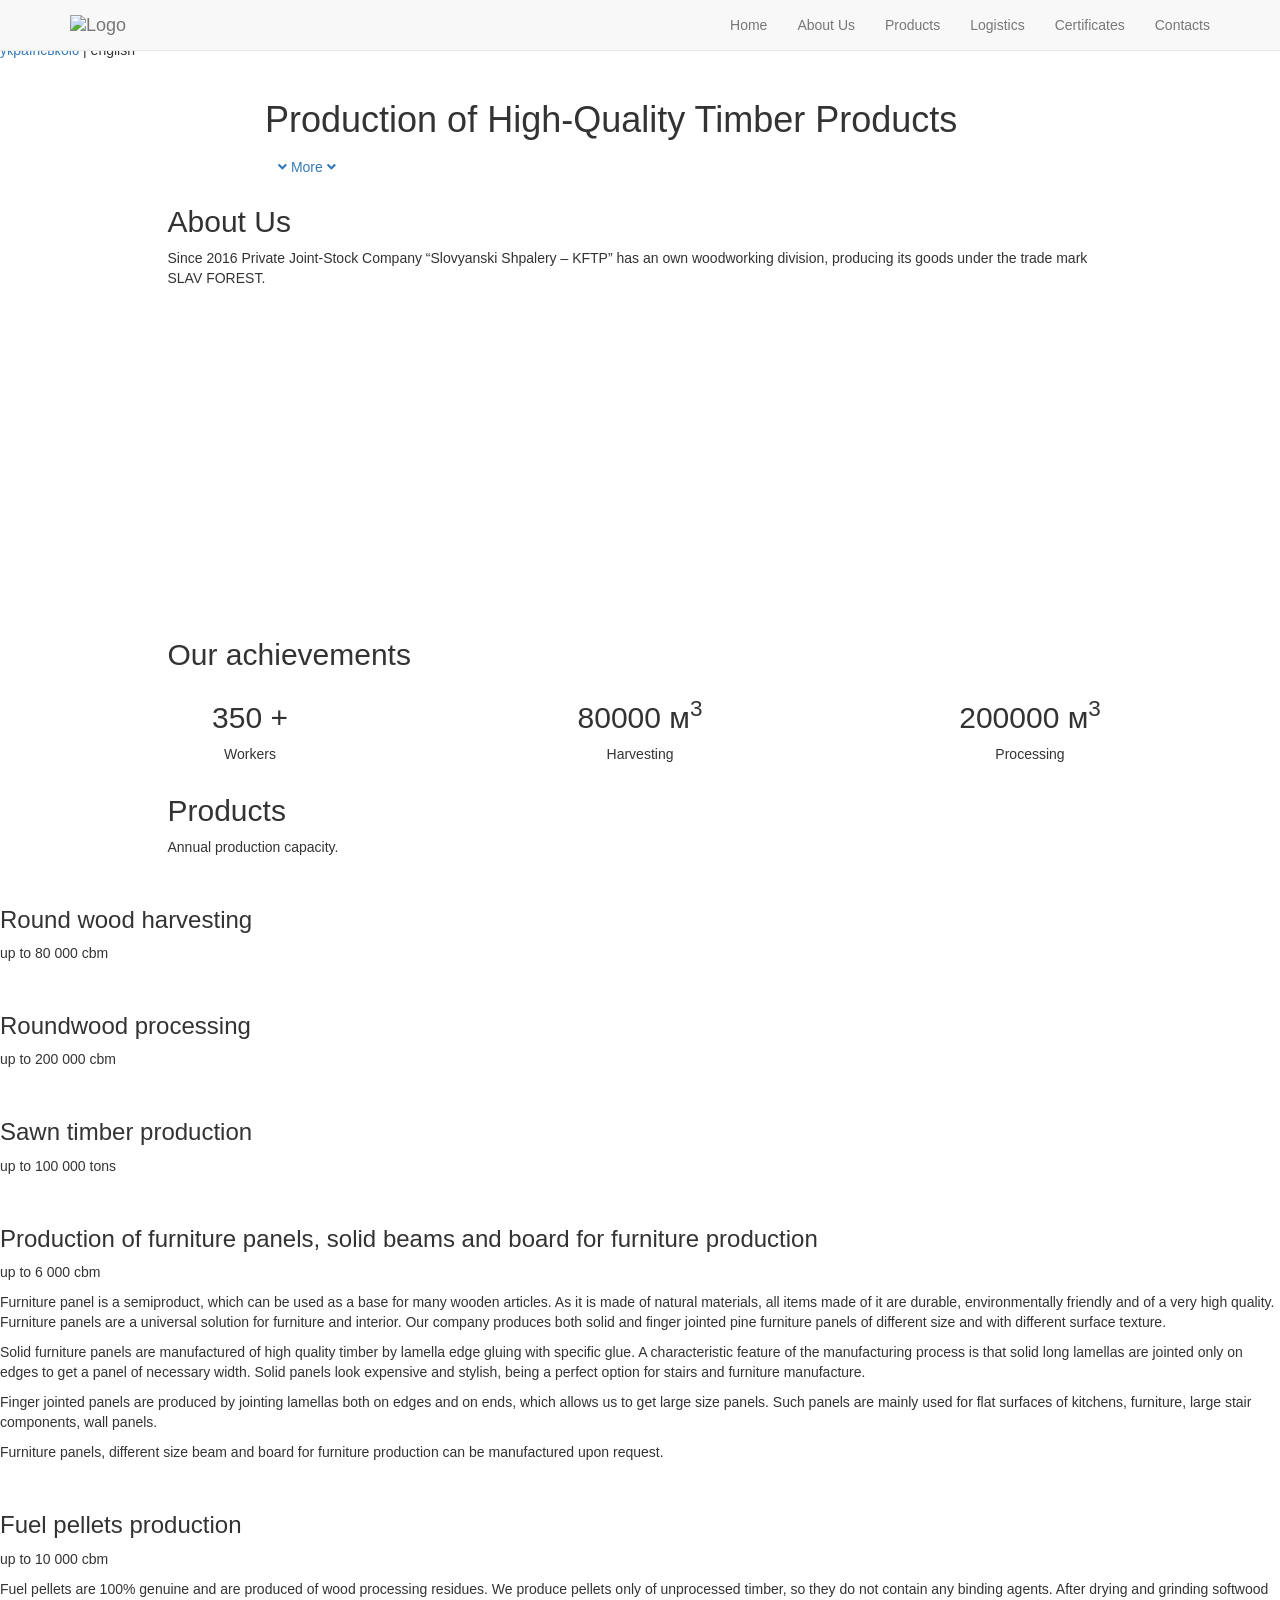
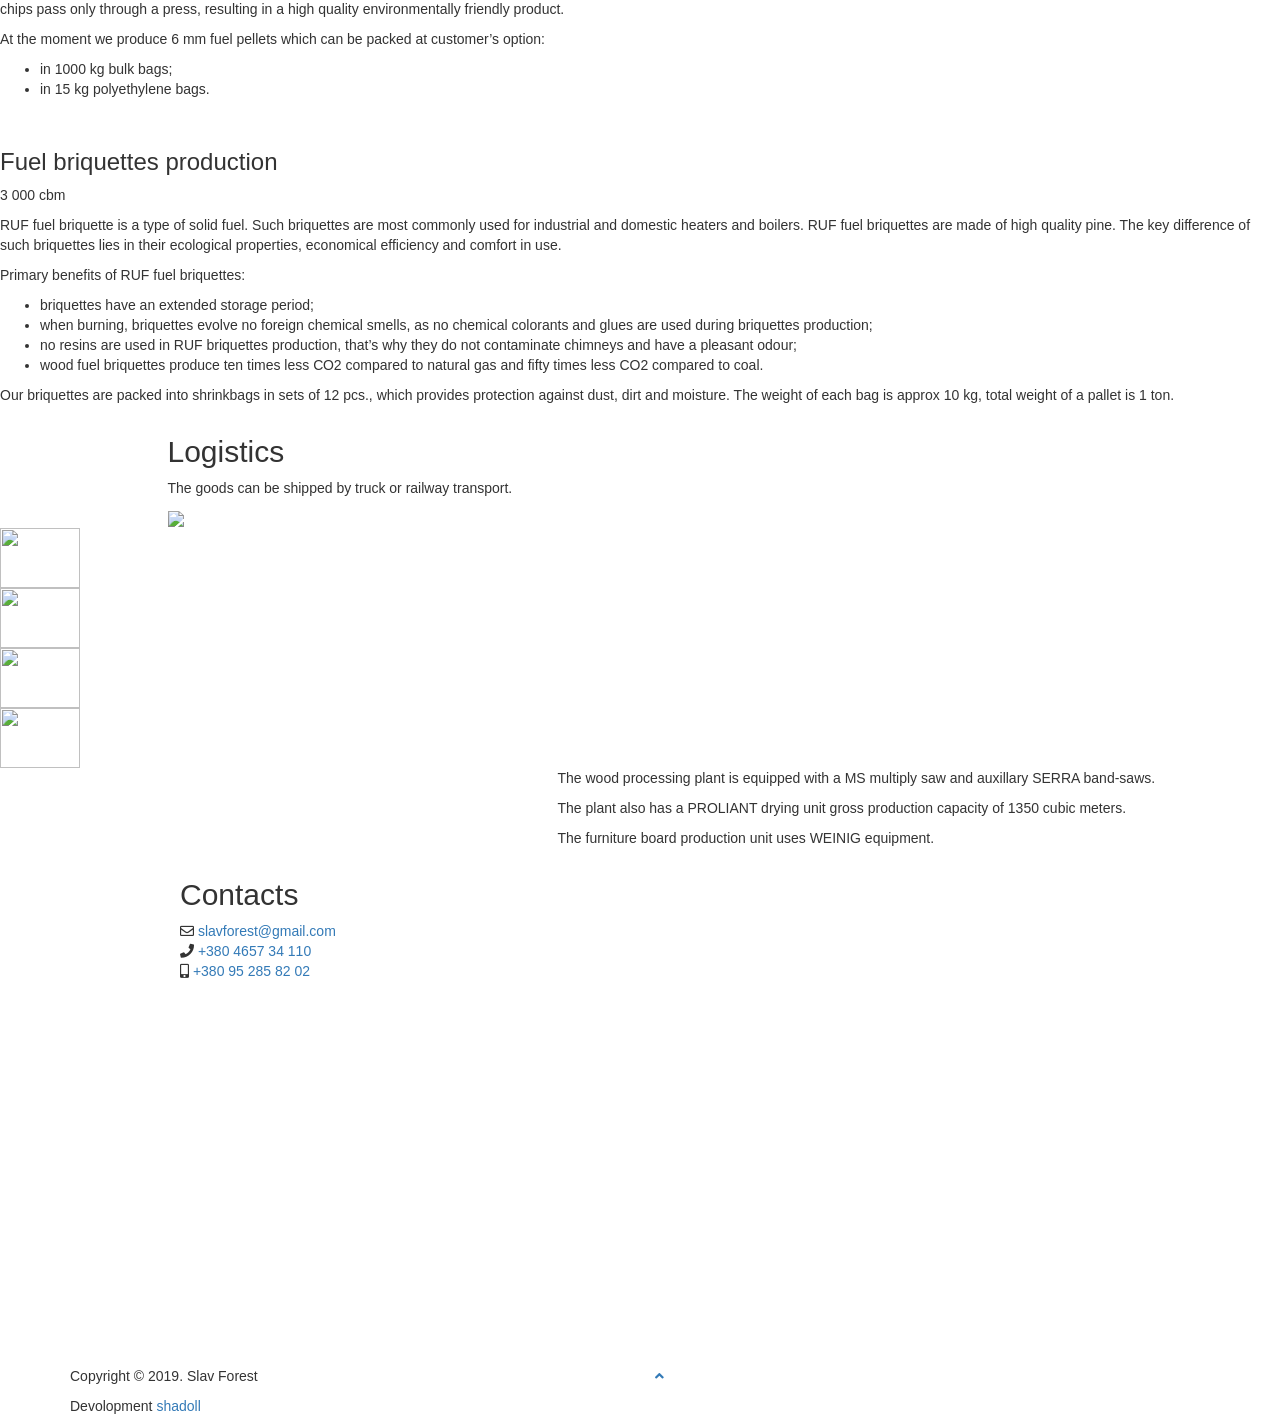
==== index_en.html @ 5125c5a7 "remove certificates section from index.html and index_en.html" ====
<!DOCTYPE html>
<html lang="en">

<head>
    <meta charset="utf-8" />
    <meta http-equiv="X-UA-Compatible" content="IE=edge" />
    <meta name="viewport" content="width=device-width, initial-scale=1" />
    <title>Slav Forest - Production of High-Quality Timber Products</title>

    <link href="https://fonts.googleapis.com/css?family=Raleway:500,600,700,800,900,400,300" rel="stylesheet"
        type="text/css" />
    <link href="https://fonts.googleapis.com/css?family=Source+Sans+Pro:300,400,600,700,900,300italic,400italic"
        rel="stylesheet" type="text/css" />
    <link href="https://cdnjs.cloudflare.com/ajax/libs/twitter-bootstrap/3.1.1/css/bootstrap.min.css"
        rel="stylesheet" />

    <!-- Owl Carousel Assets -->
    <link href="css/owl.carousel.css" rel="stylesheet" />
    <link href="css/owl.theme.css" rel="stylesheet" />

    <!-- Pixeden Icon Font -->
    <link rel="stylesheet"
        href="https://cdn.jsdelivr.net/npm/pixeden-stroke-7-icon@1.2.3/pe-icon-7-stroke/dist/pe-icon-7-stroke.min.css" />

    <!-- Font Awesome -->
    <link rel="stylesheet" href="https://use.fontawesome.com/releases/v5.0.13/css/all.css"
        integrity="sha384-DNOHZ68U8hZfKXOrtjWvjxusGo9WQnrNx2sqG0tfsghAvtVlRW3tvkXWZh58N9jp" crossorigin="anonymous" />

    <!-- PrettyPhoto -->
    <link href="css/prettyPhoto.css" rel="stylesheet" />

    <!-- Favicon -->
    <link rel="shortcut icon" type="image/png" href="images/favicon.png" />

    <!-- Style -->
    <link href="css/style.css" rel="stylesheet" />

    <link href="css/animate.css" rel="stylesheet" />
    <!-- Responsive CSS -->
    <link href="css/responsive.css" rel="stylesheet" />
    <!-- HTML5 Shim and Respond.js IE8 support of HTML5 elements and media queries -->
    <!-- WARNING: Respond.js doesn't work if you view the page via file:// -->
    <!--[if lt IE 9]>
            <script src="https://oss.maxcdn.com/libs/html5shiv/3.7.0/html5shiv.js"></script>
            <script src="https://oss.maxcdn.com/libs/respond.js/1.4.2/respond.min.js"></script>
        <![endif]-->
</head>

<body>
    <div class="spn_hol">
        <div class="logo"><img src="images/logo_w.png" alt="" /></div>
        <div class="spinner">
            <div class="bounce1"></div>
            <div class="bounce2"></div>
            <div class="bounce3"></div>
        </div>
    </div>

    <section class="header parallax home-parallax page" id="HOME">
        <h2></h2>
        <div class="section_overlay">
            <div class="language">
                <a href="index.html">українською</a> | english
            </div>
            <nav class="navbar navbar-default navbar-fixed-top" role="navigation">
                <div class="container">
                    <div class="navbar-header">
                        <button type="button" class="navbar-toggle collapsed" data-toggle="collapse"
                            data-target="#bs-example-navbar-collapse-1">
                            <span class="sr-only">Toggle navigation</span>
                            <span class="icon-bar"></span>
                            <span class="icon-bar"></span>
                            <span class="icon-bar"></span>
                        </button>
                        <a class="navbar-brand" href="#">
                            <img src="images/logo_w.png" alt="Logo" />
                        </a>
                    </div>
                    <div class="collapse navbar-collapse" id="bs-example-navbar-collapse-1">
                        <ul class="nav navbar-nav navbar-right">
                            <li><a href="#HOME">Home</a></li>
                            <li><a href="#ABOUT">About Us</a></li>
                            <li><a href="#PRODUCTS">Products</a></li>
                            <li><a href="#LOGISTICS">Logistics</a></li>
                            <li>
                                <a href="#CERTIFICATES">Certificates</a>
                            </li>
                            <li><a href="#CONTACT">Contacts</a></li>
                        </ul>
                    </div>
                </div>
            </nav>

            <div class="container home-container">
                <div class="row">
                    <div class="col-md-12">
                        <div class="logo text-center">
                            <img src="images/logo_w.png" alt="" />
                        </div>
                    </div>
                </div>
                <div class="row">
                    <div class="col-md-offset-2 col-sm-8">
                        <div class="home_text">
                            <h1>
                                Production of High-Quality Timber Products
                            </h1>
                            <p></p>

                            <div class="download-btn">
                                <!-- <a class="btn home-btn wow fadeInLeft" href="#DOWNLOAD">Download</a> -->
                                <a class="tuor btn wow fadeInRight" href="#ABOUT"><i class="fa fa-angle-down"></i> More
                                    <i class="fa fa-angle-down"></i></a>
                            </div>
                        </div>
                    </div>
                    <div class="col-md-3 col-md-offset-1 col-sm-4"></div>
                </div>
            </div>
        </div>
    </section>

    <section class="about page" id="ABOUT">
        <div class="container">
            <div class="row">
                <div class="col-md-10 col-md-offset-1">
                    <div class="section_title">
                        <h2>About Us</h2>
                        <p>
                            Since 2016 Private Joint-Stock Company
                            “Slovyanski Shpalery – KFTP” has an own
                            woodworking division, producing its goods under
                            the trade mark SLAV FOREST.
                        </p>
                    </div>
                </div>
            </div>
        </div>

        <div class="inner_about_area">
            <div class="container">
                <div class="row">
                    <div class="col-md-12 about_desc">
                        <div class="about_image wow fadeInLeft" data-wow-duration="1s" data-wow-delay=".5s">
                            <!-- <img src="images/about1.jpg" alt=""> -->
                            <div class="video-container">
                                <iframe width="560" height="315"
                                    src="https://www.youtube.com/embed/B7yXW0_-Rgw?cc_load_policy=1&controls=0&enablejsapi=1&hl=en&modestbranding=1&playsinline=1&iv_load_policy=3&rel=0&showinfo=0"
                                    frameborder="0"
                                    allow="accelerometer; autoplay; encrypted-media; gyroscope; picture-in-picture"
                                    allowfullscreen></iframe>
                            </div>
                        </div>
                    </div>
                </div>
            </div>
        </div>
    </section>

    <section class="fun_facts parallax">
        <div class="section_overlay">
            <div class="container">
                <div class="row">
                    <div class="col-md-10 col-md-offset-1">
                        <div class="section_title wow fadeIn" data-wow-duration="1s">
                            <h2>Our achievements</h2>
                            <p></p>
                        </div>
                    </div>
                </div>
            </div>
            <div class="container wow bounceInLeft" data-wow-duration="1s">
                <div class="row text-center">
                    <div class="col-md-4 col-sm-4">
                        <div class="single_fun_facts">
                            <i class="pe-7s-users"></i>
                            <h2>
                                <span class="counter_num">350</span>
                                <span>+</span>
                            </h2>
                            <p>Workers</p>
                        </div>
                    </div>
                    <div class="col-md-4 col-sm-4">
                        <div class="single_fun_facts">
                            <i class="pe-7s-leaf"></i>
                            <h2>
                                <span class="counter_num">80000</span>
                                <span>м<sup>3</sup></span>
                            </h2>
                            <p>Harvesting</p>
                        </div>
                    </div>
                    <div class="col-md-4 col-sm-4">
                        <div class="single_fun_facts">
                            <i class="pe-7s-refresh-2"></i>
                            <h2>
                                <span class="counter_num">200000</span>
                                <span>м<sup>3</sup></span>
                            </h2>
                            <p>Processing</p>
                        </div>
                    </div>
                </div>
            </div>
        </div>
    </section>

    <section id="PRODUCTS" class="features page">
        <div class="container">
            <div class="row">
                <div class="col-md-10 col-md-offset-1">
                    <div class="section_title wow fadeIn" data-wow-duration="1s">
                        <h2>Products</h2>
                        <p>Annual production capacity.</p>
                    </div>
                </div>
            </div>
        </div>

        <div class="feature_inner">
            <div class="row">
                <div class="col-md-12 spotlight wow bounceInLeft" data-wow-duration="1s">
                    <div class="image fit">
                        <img src="images/prod1.jpg" alt="" />
                    </div>
                    <div class="content">
                        <h3>Round wood harvesting</h3>
                        <p><span class="number">up to 80 000</span> cbm</p>
                        <p></p>
                    </div>
                </div>
                <div class="col-md-12 spotlight wow bounceInRight" data-wow-duration="2s">
                    <div class="image fit">
                        <img src="images/prod2.jpg" alt="" />
                    </div>
                    <div class="content">
                        <h3>Roundwood processing</h3>
                        <p><span class="number">up to 200 000</span> cbm</p>
                        <p></p>
                    </div>
                </div>
                <div class="col-md-12 spotlight wow bounceInLeft" data-wow-duration="3s">
                    <div class="image fit">
                        <img src="images/prod3.jpg" alt="" />
                    </div>
                    <div class="content">
                        <h3>Sawn timber production</h3>
                        <p>
                            <span class="number">up to 100 000</span> tons
                        </p>
                        <p></p>
                    </div>
                </div>
                <div class="col-md-12 spotlight wow bounceInRight" data-wow-duration="4s">
                    <div class="image fit">
                        <img src="images/prod4.jpg" alt="" />
                    </div>
                    <div class="content">
                        <h3>
                            Production of furniture panels, solid beams and
                            board for furniture production
                        </h3>
                        <p><span class="number">up to 6 000</span> cbm</p>
                        <p>
                            Furniture panel is a semiproduct, which can be
                            used as a base for many wooden articles. As it
                            is made of natural materials, all items made of
                            it are durable, environmentally friendly and of
                            a very high quality. Furniture panels are a
                            universal solution for furniture and interior.
                            Our company produces both solid and finger
                            jointed pine furniture panels of different size
                            and with different surface texture.
                        </p>
                        <p>
                            Solid furniture panels are manufactured of high
                            quality timber by lamella edge gluing with
                            specific glue. A characteristic feature of the
                            manufacturing process is that solid long
                            lamellas are jointed only on edges to get a
                            panel of necessary width. Solid panels look
                            expensive and stylish, being a perfect option
                            for stairs and furniture manufacture.
                        </p>
                        <p>
                            Finger jointed panels are produced by jointing
                            lamellas both on edges and on ends, which allows
                            us to get large size panels. Such panels are
                            mainly used for flat surfaces of kitchens,
                            furniture, large stair components, wall panels.
                        </p>
                        <p>
                            Furniture panels, different size beam and board
                            for furniture production can be manufactured
                            upon request.
                        </p>
                    </div>
                </div>
                <div class="col-md-12 spotlight wow bounceInLeft" data-wow-duration="3s">
                    <div class="image fit">
                        <img src="images/prod5.jpg" alt="" />
                    </div>
                    <div class="content">
                        <h3>Fuel pellets production</h3>
                        <p><span class="number">up to 10 000</span> cbm</p>
                        <p>
                            Fuel pellets are 100% genuine and are produced
                            of wood processing residues. We produce pellets
                            only of unprocessed timber, so they do not
                            contain any binding agents. After drying and
                            grinding softwood chips pass only through a
                            press, resulting in a high quality
                            environmentally friendly product.
                        </p>
                        <p>
                            At the moment we produce 6 mm fuel pellets which
                            can be packed at customer’s option:
                        </p>
                        <ul>
                            <li>in 1000 kg bulk bags;</li>
                            <li>in 15 kg polyethylene bags.</li>
                        </ul>
                    </div>
                </div>
                <div class="col-md-12 spotlight wow bounceInRight" data-wow-duration="4s">
                    <div class="image fit">
                        <img src="images/prod6.jpg" alt="" />
                    </div>
                    <div class="content">
                        <h3>Fuel briquettes production</h3>
                        <p><span class="number">3 000</span> cbm</p>
                        <p>
                            RUF fuel briquette is a type of solid fuel. Such
                            briquettes are most commonly used for industrial
                            and domestic heaters and boilers. RUF fuel
                            briquettes are made of high quality pine. The
                            key difference of such briquettes lies in their
                            ecological properties, economical efficiency and
                            comfort in use.
                        </p>
                        <p>Primary benefits of RUF fuel briquettes:</p>
                        <ul>
                            <li>
                                briquettes have an extended storage period;
                            </li>
                            <li>
                                when burning, briquettes evolve no foreign
                                chemical smells, as no chemical colorants
                                and glues are used during briquettes
                                production;
                            </li>
                            <li>
                                no resins are used in RUF briquettes
                                production, that’s why they do not
                                contaminate chimneys and have a pleasant
                                odour;
                            </li>
                            <li>
                                wood fuel briquettes produce ten times less
                                СО2 compared to natural gas and fifty times
                                less CO2 compared to coal.
                            </li>
                        </ul>
                        <p>
                            Our briquettes are packed into shrinkbags in
                            sets of 12 pcs., which provides protection
                            against dust, dirt and moisture. The weight of
                            each bag is approx 10 kg, total weight of a
                            pallet is 1 ton.
                        </p>
                    </div>
                </div>
            </div>
        </div>
    </section>

    <section class="apps_screen page" id="LOGISTICS">
        <div class="container">
            <div class="row">
                <div class="col-md-10 col-md-offset-1 wow fadeInBig" data-wow-duration="1s">
                    <div class="section_title">
                        <h2>Logistics</h2>
                        <p>
                            The goods can be shipped by truck or railway
                            transport.
                        </p>
                        <div class="section_image">
                            <img src="images/railroad-car-with-wood.png" />
                        </div>
                    </div>
                </div>
            </div>
        </div>

        <div class="screen_slider">
            <div id="logist" class="wow bounceInRight" data-wow-duration="1s">
                <div id="owl-logist" class="owl-carousel">
                    <div class="item">
                        <a href="images/logist_01.jpg" rel="logist"><img src="images/logist_01.jpg" width="80"
                                height="60" alt="" /></a>
                    </div>
                    <div class="item">
                        <a href="images/logist_02.jpg" rel="logist"><img src="images/logist_02.jpg" width="80"
                                height="60" alt="" /></a>
                    </div>
                    <div class="item">
                        <a href="images/logist_01.jpg" rel="logist"><img src="images/logist_01.jpg" width="80"
                                height="60" alt="" /></a>
                    </div>
                    <div class="item">
                        <a href="images/logist_02.jpg" rel="logist"><img src="images/logist_02.jpg" width="80"
                                height="60" alt="" /></a>
                    </div>
                </div>
            </div>
        </div>
    </section>

    <section class="tecnology" id="tecnology">
        <div class="call_to_action">
            <div class="container">
                <div class="row wow fadeInLeftBig" data-wow-duration="1s">
                    <div class="col-md-5 col-sm-12">
                        <div class="image fit" alt="">
                            <img src="./images/dev1.png" alt="" />
                        </div>
                    </div>
                    <div class="col-md-7 col-sm-12">
                        <p>
                            The wood processing plant is equipped with a MS
                            multiply saw and auxillary SERRA band-saws.
                        </p>
                        <p>
                            The plant also has a PROLIANT drying unit gross
                            production capacity of 1350 cubic meters.
                        </p>
                        <p>
                            The furniture board production unit uses WEINIG
                            equipment.
                        </p>
                    </div>
                </div>
            </div>
        </div>
    </section>

    <section class="contact page" id="CONTACT">
        <div class="section_overlay">
            <div class="container">
                <div class="col-md-10 col-md-offset-1 wow bounceIn">
                    <div class="section_title">
                        <h2>Contacts</h2>
                        <p>
                            <span class="cnt_email"><i class="far fa-envelope"></i>
                                <a href="mailto:slavforest@gmail.com">slavforest@gmail.com</a></span>
                            <br />
                            <span class="cnt_phone"><i class="fas fa-phone"></i>
                                <a href="tel:+380465734110">+380 4657 34 110</a></span>
                            <br />
                            <span class="cnt_phone"><i class="fas fa-mobile-alt"></i>
                                <a href="tel:+380952858202">+380 95 285 82 02</a></span>
                        </p>
                    </div>
                </div>
            </div>

            <!--
            <div class="container">
                <div class="row">
                    <div class="col-md-12 wow bounceInLeft">
                        <div class="social_icons">
                            <ul>
                                <li><a href="#"><i class="fab fa-facebook-f"></i></a></li>
                                <li><a href="#"><i class="fab fa-instagram"></i></a></li>
                                <li><a href="#"><i class="fab fa-youtube"></i></a></li>
                            </ul>
                        </div>
                    </div>
                </div>
            </div>
-->

            <div class="contact_form wow bounceIn">
                <div class="container">
<!-- form.123formbuilder.com script begins here --><script type="text/javascript" defer src="https://form.123formbuilder.com/embed/6310722.js" data-role="form" data-default-width="650px"></script><!-- form.123formbuilder.com script ends here -->
                </div>
            </div>
        </div>
    </section>

    <section class="map">
        <div class="row ">
            <div class="col-md-12">
                <iframe width="100%" height="350" frameborder="0" scrolling="no" marginheight="0" marginwidth="0"
                    src="https://www.openstreetmap.org/export/embed.html?bbox=32.246516738086946%2C51.76255256365215%2C32.257524523884065%2C51.7682695097955&amp;layer=mapnik&amp;marker=51.76541112722293%2C32.2520206309855"></iframe>
            </div>
        </div>
    </section>

    <section class="copyright">
        <h2></h2>
        <div class="container">
            <div class="row">
                <div class="col-md-6">
                    <div class="copy_right_text">
                        <p>Copyright &copy; 2019. Slav Forest</p>
                        <p>
                            Devolopment
                            <a href="https://web.shadoll.com/">shadoll</a>
                        </p>
                    </div>
                </div>

                <div class="col-md-6">
                    <div class="scroll_top">
                        <a href="#HOME"><i class="fa fa-angle-up"></i></a>
                    </div>
                </div>
            </div>
        </div>
    </section>

    <script src="https://cdnjs.cloudflare.com/ajax/libs/jquery/1.11.3/jquery.min.js"></script>
    <script src="https://cdnjs.cloudflare.com/ajax/libs/twitter-bootstrap/3.1.1/js/bootstrap.min.js"></script>
    <script src="js/owl.carousel.js"></script>
    <script src="js/jquery.fitvids.js"></script>
    <script src="https://cdnjs.cloudflare.com/ajax/libs/smooth-scroll/16.0.3/smooth-scroll.min.js"></script>
    <script src="js/jquery.parallax-1.1.3.js"></script>
    <script src="js/jquery.prettyPhoto.js"></script>
    <script src="js/jquery.ajaxchimp.min.js"></script>
    <script src="js/jquery.ajaxchimp.langs.js"></script>
    <script src="https://cdnjs.cloudflare.com/ajax/libs/wow/1.0.3/wow.min.js"></script>
    <script src="js/waypoints.min.js"></script>
    <script src="js/jquery.counterup.min.js"></script>
    <script src="js/script.js"></script>

    <!-- Global site tag (gtag.js) - Google Analytics -->
    <script async src="https://www.googletagmanager.com/gtag/js?id=UA-125391384-1"></script>
    <script>
        window.dataLayer = window.dataLayer || [];
        function gtag() {
            dataLayer.push(arguments);
        }
        gtag("js", new Date());

        gtag("config", "UA-125391384-1");
    </script>
</body>

</html>
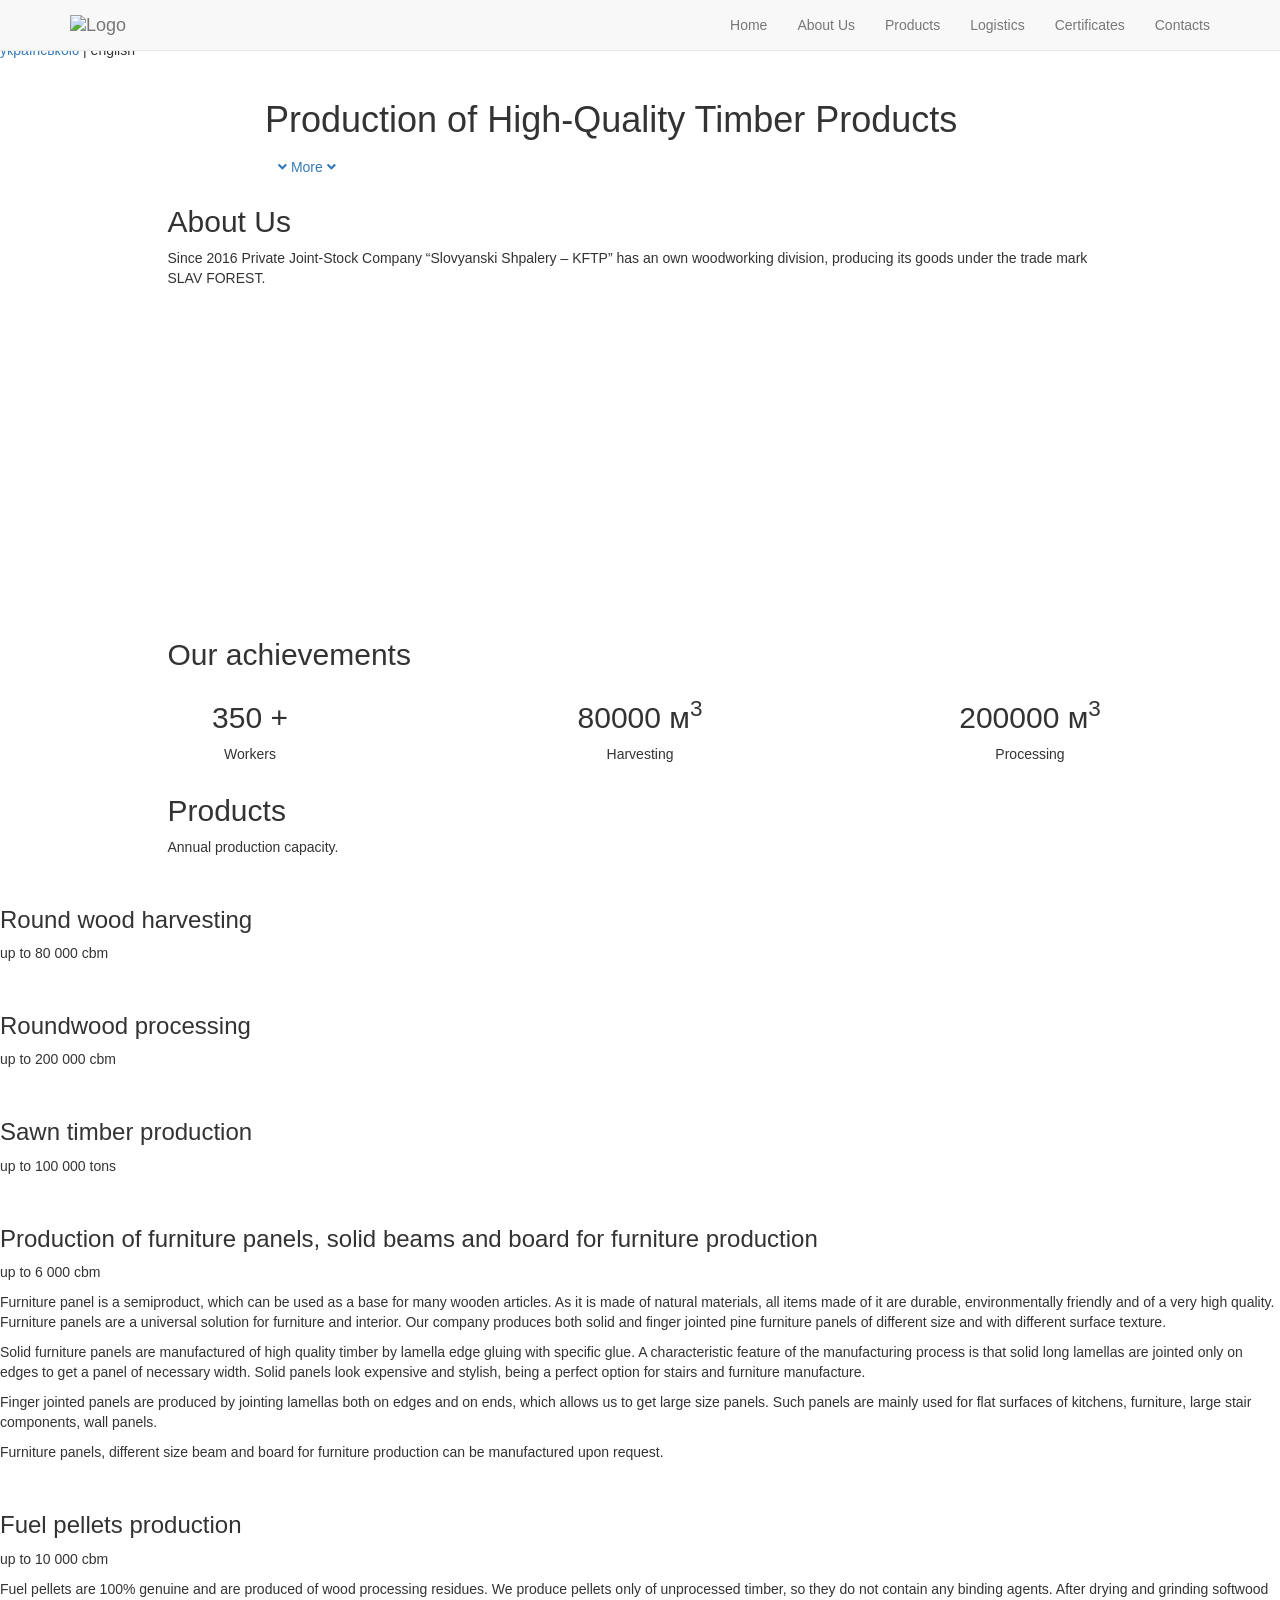
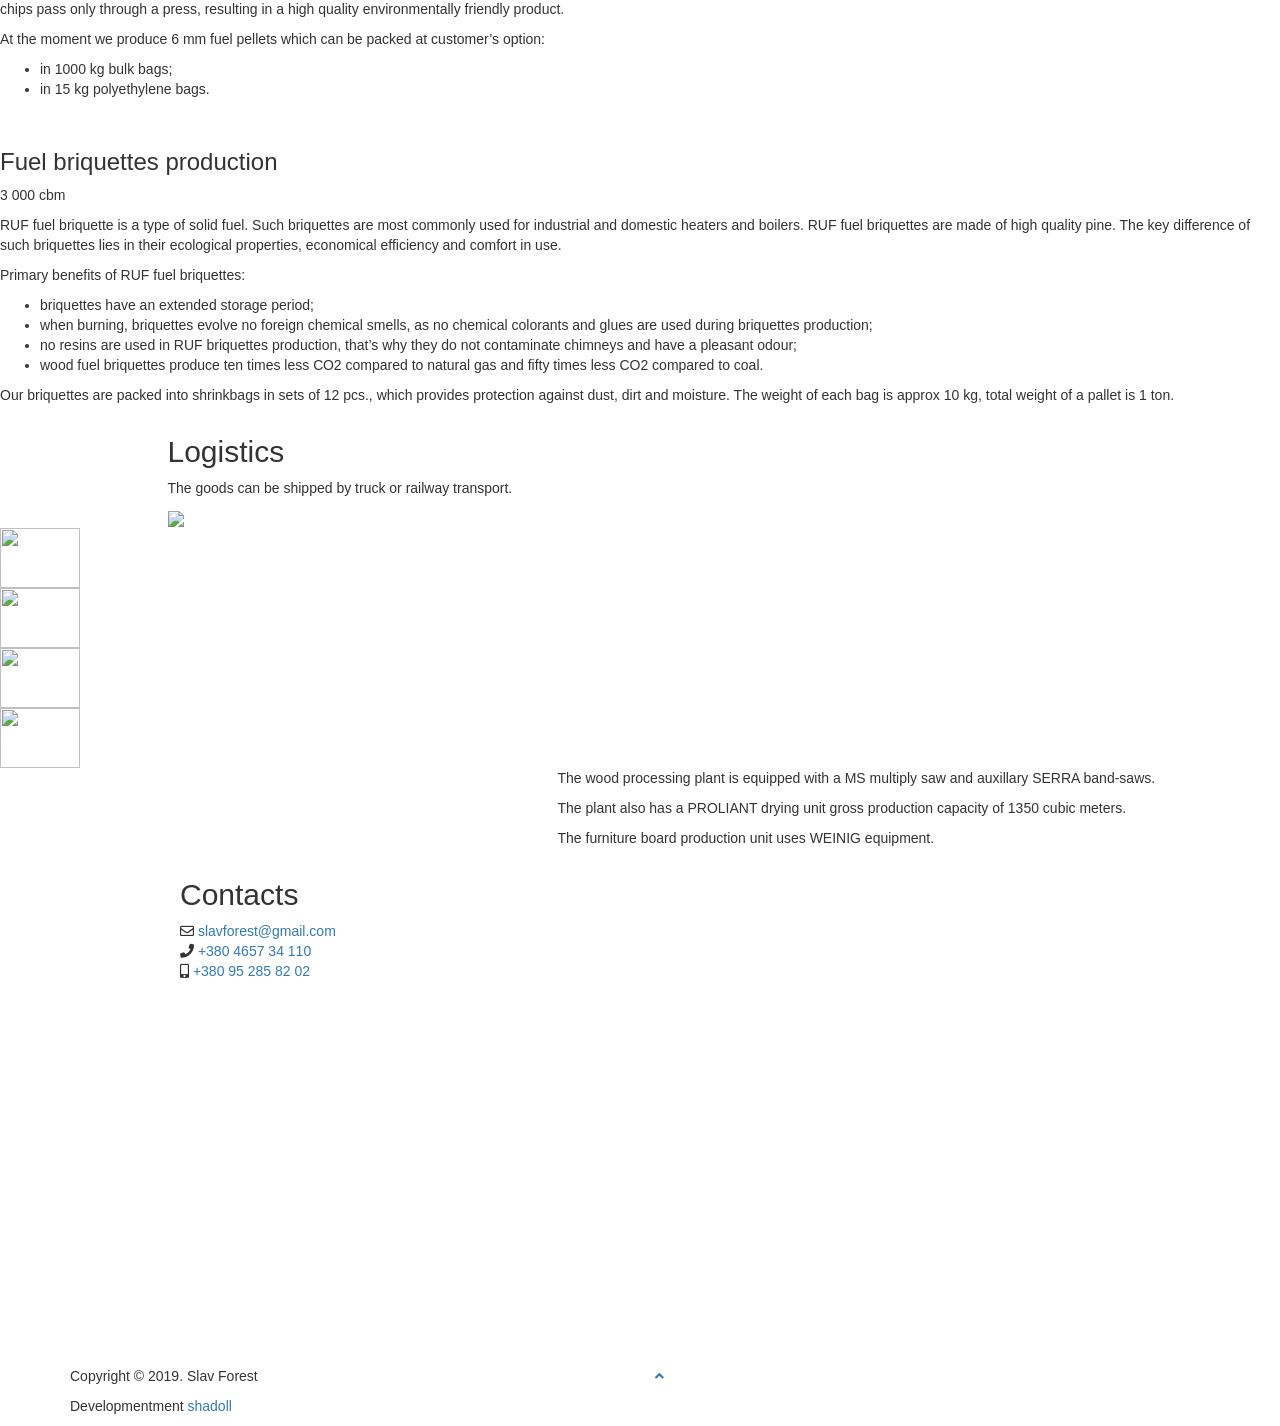
==== commit 43a8b165: "Update links to shadoll.dev and correct spelling in copyright section of index.html and index_en.htm" ====
--- a/index_en.html
+++ b/index_en.html
@@ -506,8 +506,8 @@
                     <div class="copy_right_text">
                         <p>Copyright &copy; 2019. Slav Forest</p>
                         <p>
-                            Devolopment
-                            <a href="https://web.shadoll.com/">shadoll</a>
+                            Developmentment
+                            <a href="https://shadoll.dev/">shadoll</a>
                         </p>
                     </div>
                 </div>
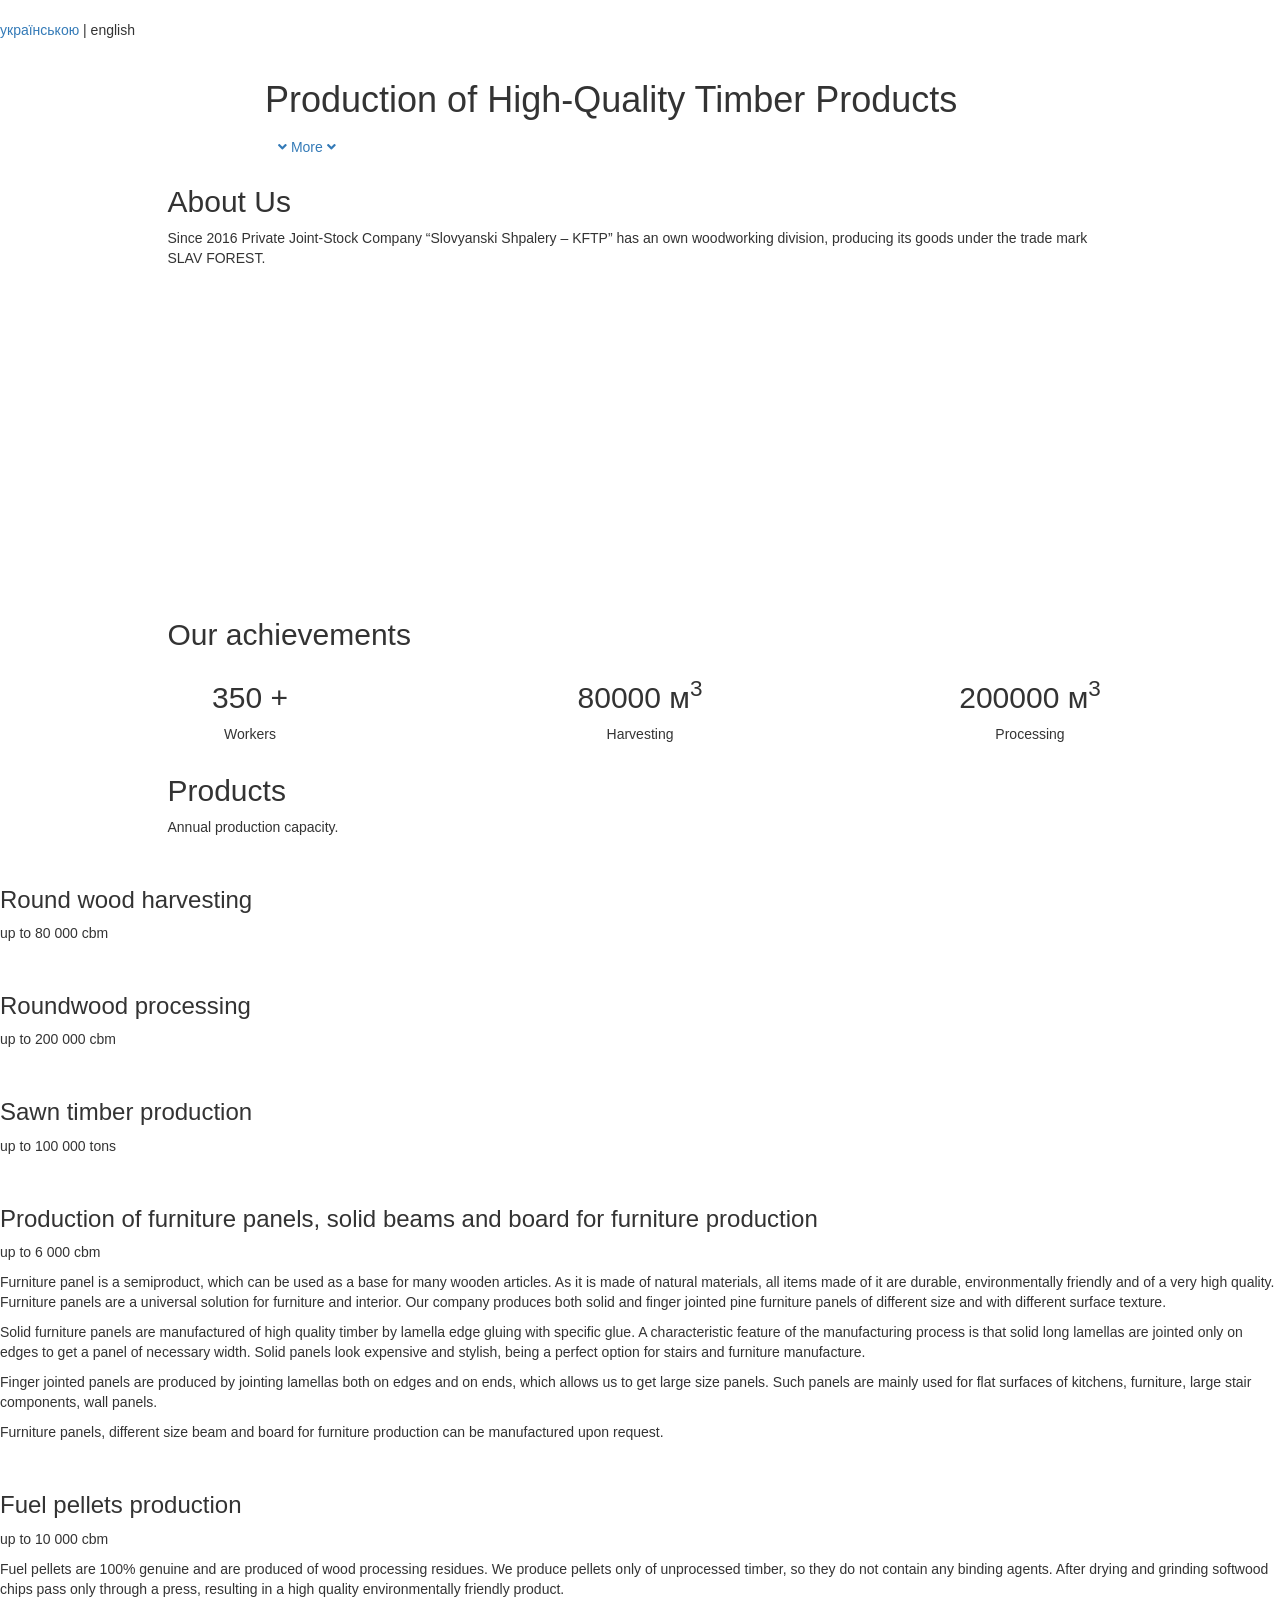
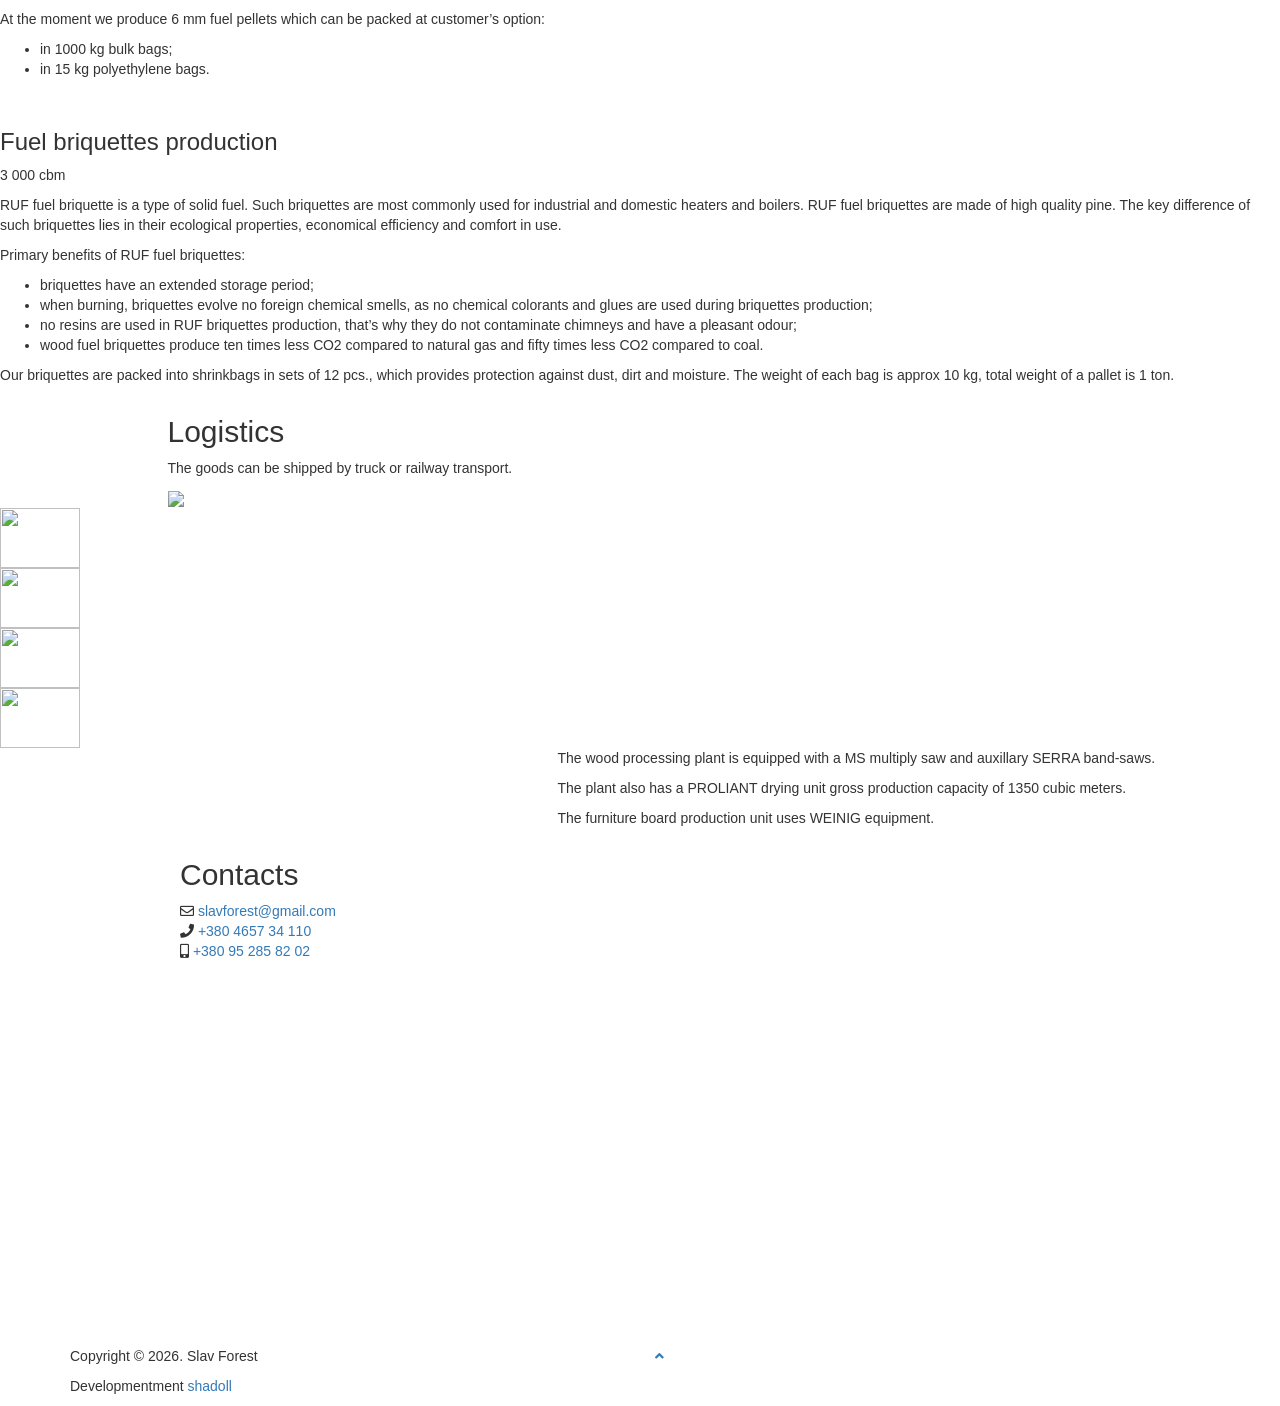
==== commit a5639c2f: "Add reports and documents pages in Ukrainian and English" ====
--- a/index_en.html
+++ b/index_en.html
@@ -85,6 +85,7 @@
                             <li>
                                 <a href="#CERTIFICATES">Certificates</a>
                             </li>
+                            <li><a href="reports_en.html">Reports</a></li>
                             <li><a href="#CONTACT">Contacts</a></li>
                         </ul>
                     </div>
@@ -504,7 +505,7 @@
             <div class="row">
                 <div class="col-md-6">
                     <div class="copy_right_text">
-                        <p>Copyright &copy; 2019. Slav Forest</p>
+                        <p>Copyright &copy; 2026. Slav Forest</p>
                         <p>
                             Developmentment
                             <a href="https://shadoll.dev/">shadoll</a>
